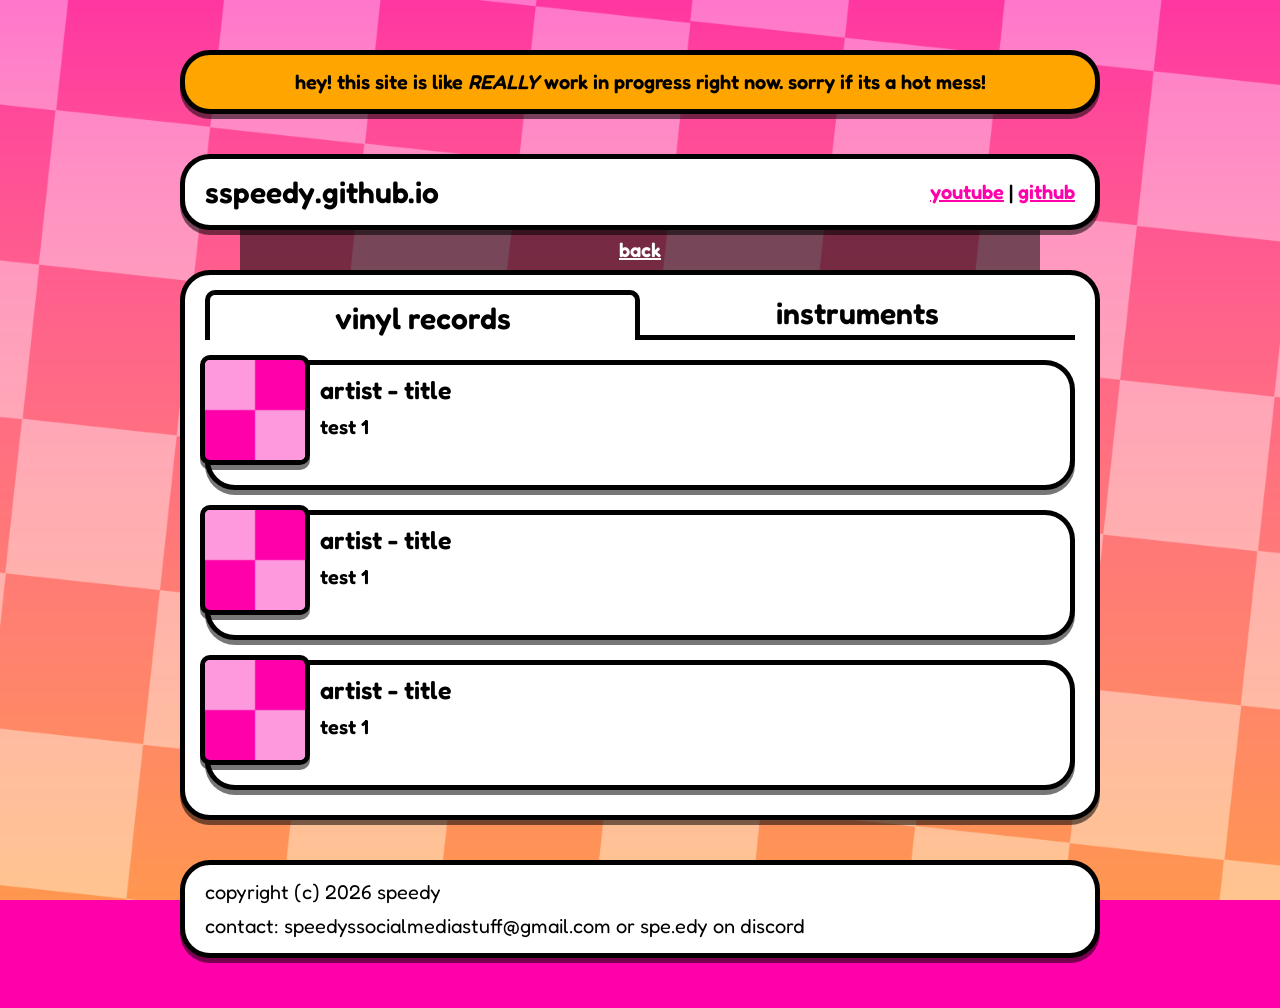
==== collections.html @ 1906265d "top 3 worst javascript programmers ever" ====
<!DOCTYPE html>
<html lang="en">

<head>
  <meta charset="utf-8">
  <link rel="preconnect" href="https://fonts.googleapis.com">
  <link rel="preconnect" href="https://fonts.gstatic.com" crossorigin>
  <link href="https://fonts.googleapis.com/css2?family=Fredoka:wght@300..700&display=swap" rel="stylesheet">
  <link href="./style.css" rel="stylesheet">
  <title>collections</title>
</head>

<body>
  <div class='island banner'>
    <p>hey! this site is like <em>REALLY</em> work in progress right now. sorry if its a hot mess!</p>
  </div>

  <header class='island'>
    <h1>sspeedy.github.io</h1>
    <div>
      <a target="_blank" href="https://www.youtube.com/channel/UCUbMtdZ_6LnVgVAOnBtKr0A">youtube</a> |
      <a target="_blank" href="https://github.com/sspeedy/sspeedy.github.io#">github</a>
    </div>
  </header>

  <nav class="bridge">
    <a href="./index.html">back</a>
  </nav>

  <main class="island">
    <div class="tab">
      <button id="tab1" class="open" type="button" onclick="tab1()">vinyl records</button>
      <button id="tab2" type="button" onclick="tab2()">instruments</button>
    </div>

    <article id="content1">
      <div class="item island">
        <img class="island hover-swap" src="./assets/checker.png" data-hover="./assets/checker2.png">
        <div>
          <h3>artist - title</h3>
          <p>test 1</p>
        </div>
      </div>

      <div class="item island">
        <img class="island hover-swap" src="./assets/checker.png" data-hover="./assets/checker2.png">
        <div>
          <h3>artist - title</h3>
          <p>test 1</p>
        </div>
      </div>

      <div class="item island">
        <img class="island hover-swap" src="./assets/checker.png" data-hover="./assets/checker2.png">
        <div>
          <h3>artist - title</h3>
          <p>test 1</p>
        </div>
      </div>
    </article>

    <article id="content2" style="display: none;">
      <div class="item island">
        <img class="island hover-swap" src="./assets/checker.png" data-hover="./assets/checker2.png">
        <div>
          <h3>instrument</h3>
          <p>test 2</p>
        </div>
      </div>

      <div class="item island">
        <img class="island hover-swap" src="./assets/checker.png" data-hover="./assets/checker2.png">
        <div>
          <h3>instrument</h3>
          <p>test 2</p>
        </div>
      </div>

      <div class="item island">
        <img class="island hover-swap" src="./assets/checker.png" data-hover="./assets/checker2.png">
        <div>
          <h3>instrument</h3>
          <p>test 2</p>
        </div>
      </div>
    </article>
  </main>

  <footer class="island">
    <p>copyright (c) 2026 speedy</p>
    <p>contact: speedyssocialmediastuff@gmail.com or spe.edy on discord</p>
  </footer>

  <script>
    // look the other way i know this is abysmal
    function tab2() {
      document.getElementById("content1").style.display = "none";
      document.getElementById("tab1").classList.remove("open");
      document.getElementById("content2").style.display = "block";
      document.getElementById("tab2").classList.add("open");
    }
    function tab1() {
      document.getElementById("content2").style.display = "none";
      document.getElementById("tab2").classList.remove("open");
      document.getElementById("content1").style.display = "block";
      document.getElementById("tab1").classList.add("open");
    }

    // got this from https://www.html-code-generator.com/html/mouse-hover-image
    // ----
    // Select all images that will use hover swapping
    const images = document.querySelectorAll(".hover-swap");

    images.forEach(img => {
      const originalSrc = img.src;
      const hoverSrc = img.dataset.hover;

      // Skip if no hover image is provided
      if (!hoverSrc) return;

      // Preload hover image for smooth swapping
      new Image().src = hoverSrc;

      // Swap image on hover
      img.addEventListener("mouseenter", () => {
        img.src = hoverSrc;
      });

      // Restore original image
      img.addEventListener("mouseleave", () => {
        img.src = originalSrc;
      });
    });
    // ----
  </script>
</body>

</html>
---- style.css ----
* {
  font-family: "Fredoka", "sans-serif";
  font-weight: 600;
  font-size: 20px;
  margin: 10px 0px;
}

body {
  background: #f0a url(./assets/bg.png) no-repeat fixed center;
  background-size: cover;
  max-width: 1000px;
  margin-left: auto;
  margin-right: auto;
}

.inline-block {
  display: inline-block;
}

.island {
  background-color: white;
  border: 5px solid black;
  border-radius: 30px;
  box-shadow: #00000088 0px 5px 0px 0px;
}
body > .island {
  padding: 5px 20px;
  margin: 40px;
}

header.island {
  margin-bottom: 0px;
  display: flex;
  flex-direction: row;
  justify-content: space-between;
  & div {
    align-content: center;
  }
}

main.island {
  margin-top: 0px;
}

.banner {
  background-color: orange;
  text-align: center;
  margin: 0px;
}

nav {
  background-color: #00000088;
  padding: 10px 20px;
  margin: 0px 100px;
  max-height: 20px;
  display: flex;
  flex-direction: row;
  align-items: center;
  justify-content: space-around;
  & a {
    color: white;
    flex-grow: 1;
  }
}

.tab {
  display: flex;
  & > button {
    color: black;
    font-size: 30px;
    box-sizing: border-box;
    width: 50%;
    height: 50px;
    background-color: white;
    margin: 0px;
    border: none;
    border-bottom: 5px solid black;
    border-radius: 10px 10px 0px 0px;
    &.open {
      border: 5px solid black;
      border-bottom: none;
    }
  }
}
.item {
  margin: 20px 0px;

  & > img {
    float: left;
    height: 100px;
    margin: -10px 10px 0px -10px;
    border-radius: 10px;
  }

  & > div {
    padding: 0px 10px 0px 20px;
    min-height: 100px;
  }
}

h1 {
  font-size: 30px;
}

h2 {
  font-size: 30px;
}

h3 {
  font-size: 25px;
}

a {
  color: #f0a;
  text-align: center;
}

a:hover {
  color: #fa0;
}

footer p {
  font-weight: 400;
}
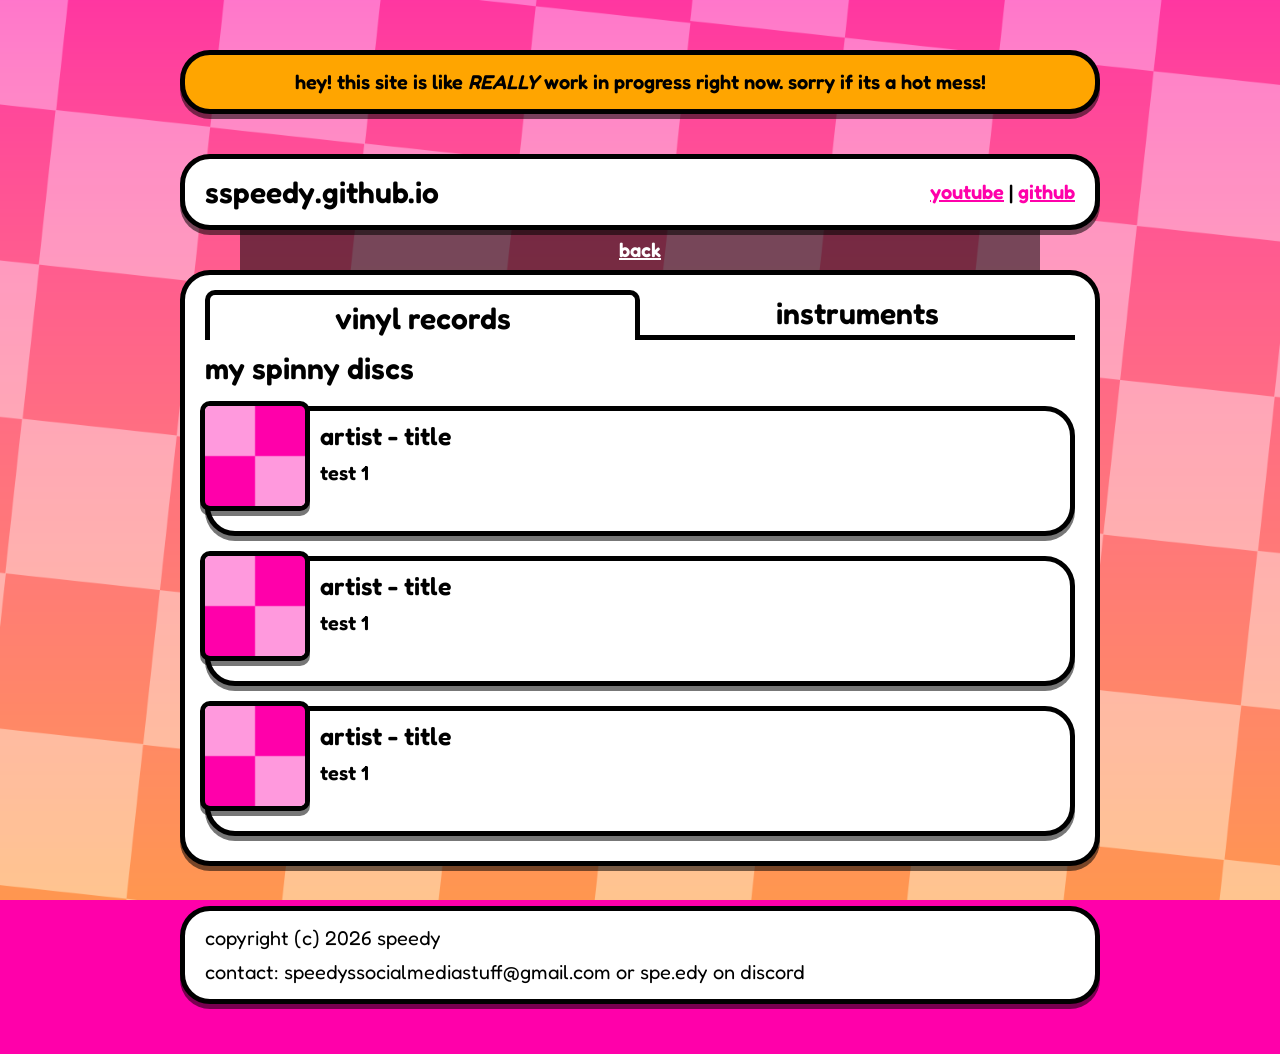
==== commit ae830353: "nahhh he doin too much" ====
--- a/collections.html
+++ b/collections.html
@@ -34,8 +34,13 @@
     </div>
 
     <article id="content1">
+      <h2>my spinny discs</h2>
+
       <div class="item island">
-        <img class="island hover-swap" src="./assets/checker.png" data-hover="./assets/checker2.png">
+        <img class="island"
+        src="./assets/checker.png"
+        onmouseover="this.src='./assets/checker2.png'"
+        onmouseleave="this.src='./assets/checker.png'">
         <div>
           <h3>artist - title</h3>
           <p>test 1</p>
@@ -43,7 +48,10 @@
       </div>
 
       <div class="item island">
-        <img class="island hover-swap" src="./assets/checker.png" data-hover="./assets/checker2.png">
+        <img class="island"
+        src="./assets/checker.png"
+        onmouseover="this.src='./assets/checker2.png'"
+        onmouseleave="this.src='./assets/checker.png'">
         <div>
           <h3>artist - title</h3>
           <p>test 1</p>
@@ -51,7 +59,10 @@
       </div>
 
       <div class="item island">
-        <img class="island hover-swap" src="./assets/checker.png" data-hover="./assets/checker2.png">
+        <img class="island"
+        src="./assets/checker.png"
+        onmouseover="this.src='./assets/checker2.png'"
+        onmouseleave="this.src='./assets/checker.png'">
         <div>
           <h3>artist - title</h3>
           <p>test 1</p>
@@ -60,8 +71,13 @@
     </article>
 
     <article id="content2" style="display: none;">
+      <h2>bro makes music lol</h2>
+
       <div class="item island">
-        <img class="island hover-swap" src="./assets/checker.png" data-hover="./assets/checker2.png">
+        <img class="island"
+        src="./assets/checker.png"
+        onmouseover="this.src='./assets/checker2.png'"
+        onmouseleave="this.src='./assets/checker.png'">
         <div>
           <h3>instrument</h3>
           <p>test 2</p>
@@ -69,7 +85,10 @@
       </div>
 
       <div class="item island">
-        <img class="island hover-swap" src="./assets/checker.png" data-hover="./assets/checker2.png">
+        <img class="island"
+        src="./assets/checker.png"
+        onmouseover="this.src='./assets/checker2.png'"
+        onmouseleave="this.src='./assets/checker.png'">
         <div>
           <h3>instrument</h3>
           <p>test 2</p>
@@ -77,7 +96,10 @@
       </div>
 
       <div class="item island">
-        <img class="island hover-swap" src="./assets/checker.png" data-hover="./assets/checker2.png">
+        <img class="island"
+        src="./assets/checker.png"
+        onmouseover="this.src='./assets/checker2.png'"
+        onmouseleave="this.src='./assets/checker.png'">
         <div>
           <h3>instrument</h3>
           <p>test 2</p>
@@ -105,33 +127,6 @@
       document.getElementById("content1").style.display = "block";
       document.getElementById("tab1").classList.add("open");
     }
-
-    // got this from https://www.html-code-generator.com/html/mouse-hover-image
-    // ----
-    // Select all images that will use hover swapping
-    const images = document.querySelectorAll(".hover-swap");
-
-    images.forEach(img => {
-      const originalSrc = img.src;
-      const hoverSrc = img.dataset.hover;
-
-      // Skip if no hover image is provided
-      if (!hoverSrc) return;
-
-      // Preload hover image for smooth swapping
-      new Image().src = hoverSrc;
-
-      // Swap image on hover
-      img.addEventListener("mouseenter", () => {
-        img.src = hoverSrc;
-      });
-
-      // Restore original image
-      img.addEventListener("mouseleave", () => {
-        img.src = originalSrc;
-      });
-    });
-    // ----
   </script>
 </body>
 
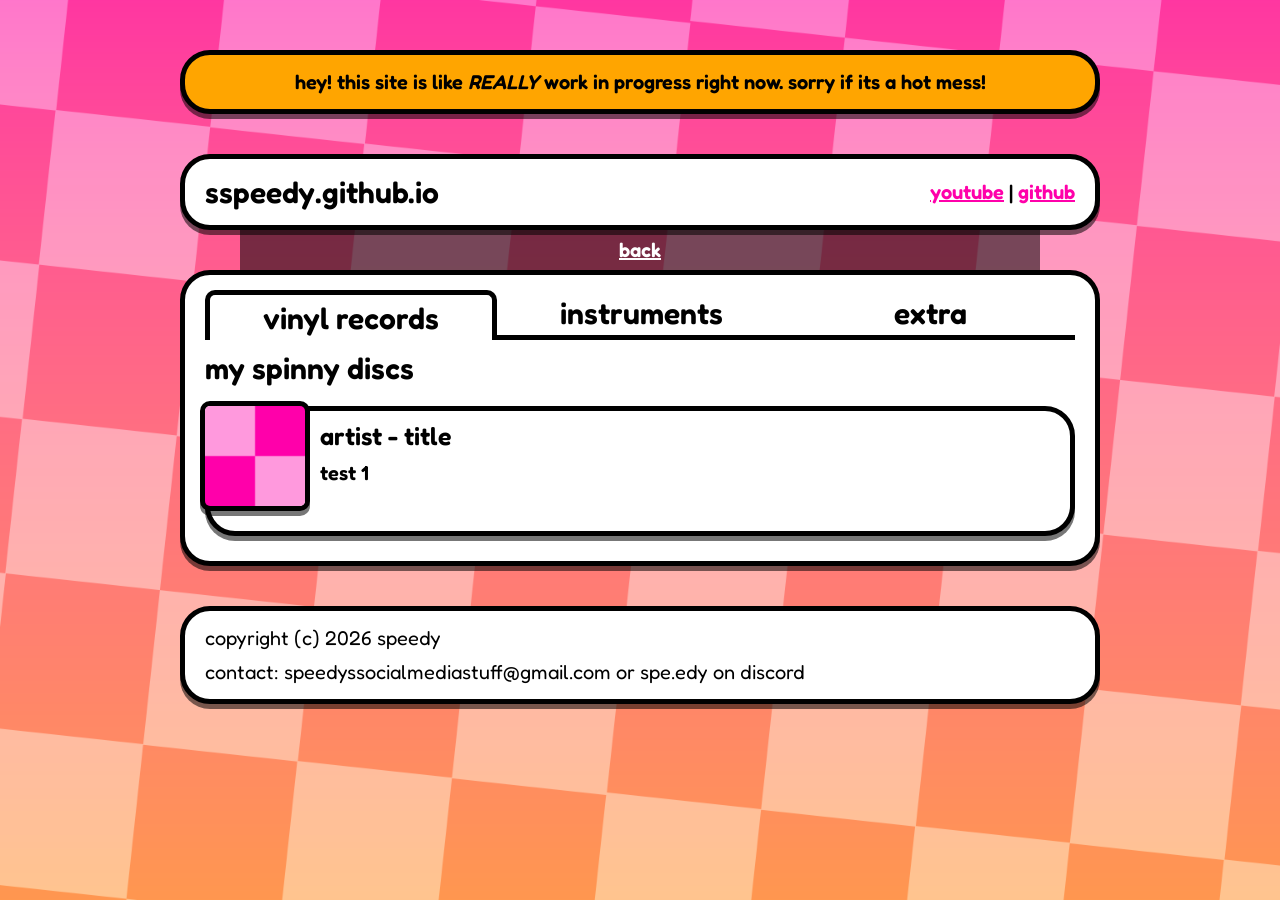
==== commit 81c24d5f: "redid the tab js to be more scaleable" ====
--- a/collections.html
+++ b/collections.html
@@ -27,107 +27,81 @@
     <a href="./index.html">back</a>
   </nav>
 
+  <script>
+    function switchTab(tab, content) {
+      const currentTab = document.querySelector("button.open");
+      const currentContent = document.querySelector("article.open");
+
+      const nextTab = document.getElementById(tab);
+      const nextContent = document.getElementById(content);
+
+      currentTab.classList.remove("open");
+      nextTab.classList.add("open");
+      currentContent.classList.remove("open");
+      nextContent.classList.add("open");
+    }
+  </script>
+
   <main class="island">
     <div class="tab">
-      <button id="tab1" class="open" type="button" onclick="tab1()">vinyl records</button>
-      <button id="tab2" type="button" onclick="tab2()">instruments</button>
+      <button id="tab1" class="open" type="button" onclick="switchTab('tab1', 'content1')">vinyl records</button>
+      <button id="tab2" type="button" onclick="switchTab('tab2', 'content2')">instruments</button>
+      <button id="tab3" type="button" onclick="switchTab('tab3', 'content3')">extra</button>
     </div>
 
-    <article id="content1">
-      <h2>my spinny discs</h2>
+    <div class="content">
+      <article id="content1" class="open">
+        <h2>my spinny discs</h2>
 
-      <div class="item island">
-        <img class="island"
-        src="./assets/checker.png"
-        onmouseover="this.src='./assets/checker2.png'"
-        onmouseleave="this.src='./assets/checker.png'">
-        <div>
-          <h3>artist - title</h3>
-          <p>test 1</p>
+        <div class="item island">
+          <img class="island"
+          src="./assets/checker.png"
+          onmouseover="this.src='./assets/checker2.png'"
+          onmouseleave="this.src='./assets/checker.png'">
+          <div>
+            <h3>artist - title</h3>
+            <p>test 1</p>
+          </div>
         </div>
-      </div>
+      </article>
 
-      <div class="item island">
-        <img class="island"
-        src="./assets/checker.png"
-        onmouseover="this.src='./assets/checker2.png'"
-        onmouseleave="this.src='./assets/checker.png'">
-        <div>
-          <h3>artist - title</h3>
-          <p>test 1</p>
+      <article id="content2">
+        <h2>bro makes music lol</h2>
+
+        <div class="item island">
+          <img class="island"
+          src="./assets/checker.png"
+          onmouseover="this.src='./assets/checker2.png'"
+          onmouseleave="this.src='./assets/checker.png'">
+          <div>
+            <h3>instrument</h3>
+            <p>test 2</p>
+          </div>
         </div>
-      </div>
+      </article>
 
-      <div class="item island">
-        <img class="island"
-        src="./assets/checker.png"
-        onmouseover="this.src='./assets/checker2.png'"
-        onmouseleave="this.src='./assets/checker.png'">
-        <div>
-          <h3>artist - title</h3>
-          <p>test 1</p>
+      <article id="content3">
+        <h2>other thangs</h2>
+
+        <div class="item island">
+          <img class="island"
+          src="./assets/checker.png"
+          onmouseover="this.src='./assets/checker2.png'"
+          onmouseleave="this.src='./assets/checker.png'">
+          <div>
+            <h3>extra</h3>
+            <p>test 3</p>
+          </div>
         </div>
-      </div>
-    </article>
+      </article>
 
-    <article id="content2" style="display: none;">
-      <h2>bro makes music lol</h2>
-
-      <div class="item island">
-        <img class="island"
-        src="./assets/checker.png"
-        onmouseover="this.src='./assets/checker2.png'"
-        onmouseleave="this.src='./assets/checker.png'">
-        <div>
-          <h3>instrument</h3>
-          <p>test 2</p>
-        </div>
-      </div>
-
-      <div class="item island">
-        <img class="island"
-        src="./assets/checker.png"
-        onmouseover="this.src='./assets/checker2.png'"
-        onmouseleave="this.src='./assets/checker.png'">
-        <div>
-          <h3>instrument</h3>
-          <p>test 2</p>
-        </div>
-      </div>
-
-      <div class="item island">
-        <img class="island"
-        src="./assets/checker.png"
-        onmouseover="this.src='./assets/checker2.png'"
-        onmouseleave="this.src='./assets/checker.png'">
-        <div>
-          <h3>instrument</h3>
-          <p>test 2</p>
-        </div>
-      </div>
-    </article>
+    </div>
   </main>
 
   <footer class="island">
     <p>copyright (c) 2026 speedy</p>
     <p>contact: speedyssocialmediastuff@gmail.com or spe.edy on discord</p>
   </footer>
-
-  <script>
-    // look the other way i know this is abysmal
-    function tab2() {
-      document.getElementById("content1").style.display = "none";
-      document.getElementById("tab1").classList.remove("open");
-      document.getElementById("content2").style.display = "block";
-      document.getElementById("tab2").classList.add("open");
-    }
-    function tab1() {
-      document.getElementById("content2").style.display = "none";
-      document.getElementById("tab2").classList.remove("open");
-      document.getElementById("content1").style.display = "block";
-      document.getElementById("tab1").classList.add("open");
-    }
-  </script>
 </body>
 
 </html>
--- a/style.css
+++ b/style.css
@@ -82,6 +82,14 @@
     }
   }
 }
+
+.content article {
+  display: none;
+  &.open {
+    display: block;
+  }
+}
+
 .item {
   margin: 20px 0px;
 
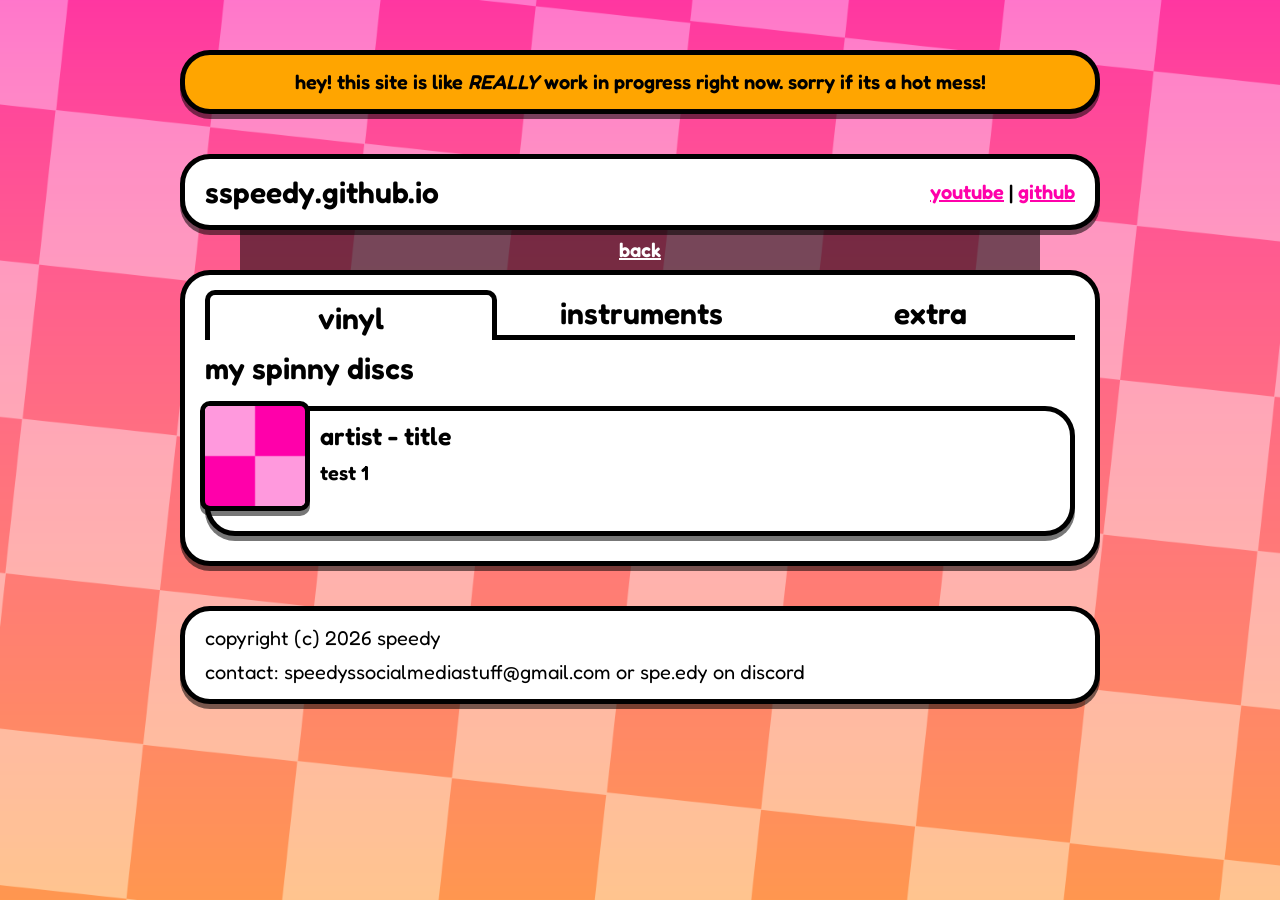
==== commit 5070df93: "shortened 'vinyl records' text" ====
--- a/collections.html
+++ b/collections.html
@@ -44,7 +44,7 @@
 
   <main class="island">
     <div class="tab">
-      <button id="tab1" class="open" type="button" onclick="switchTab('tab1', 'content1')">vinyl records</button>
+      <button id="tab1" class="open" type="button" onclick="switchTab('tab1', 'content1')">vinyl</button>
       <button id="tab2" type="button" onclick="switchTab('tab2', 'content2')">instruments</button>
       <button id="tab3" type="button" onclick="switchTab('tab3', 'content3')">extra</button>
     </div>
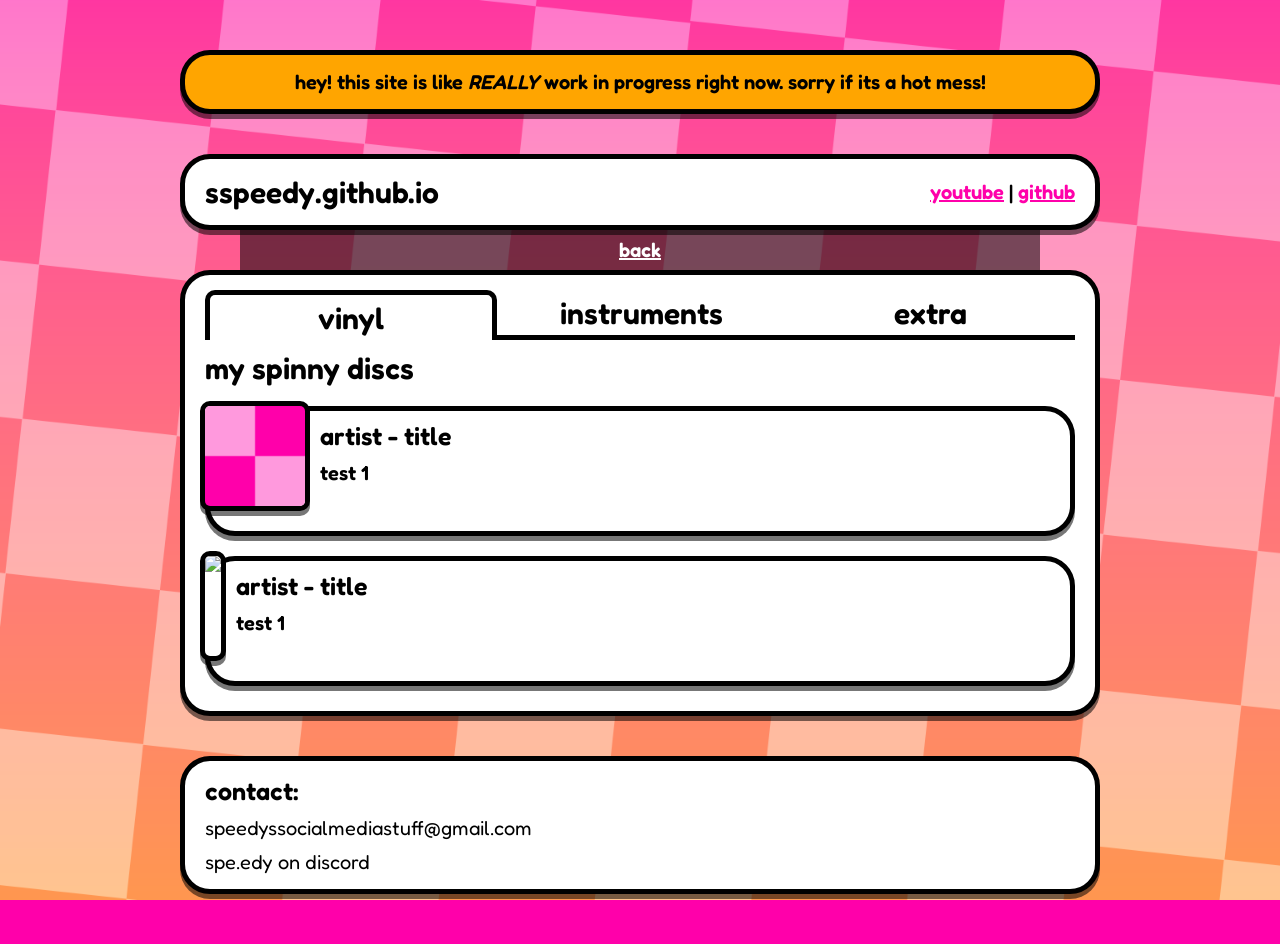
==== commit 12be277d: "minor cleanups idk" ====
--- a/collections.html
+++ b/collections.html
@@ -55,9 +55,18 @@
 
         <div class="item island">
           <img class="island"
-          src="./assets/checker.png"
-          onmouseover="this.src='./assets/checker2.png'"
-          onmouseleave="this.src='./assets/checker.png'">
+               src="./assets/checker.png"
+               onmouseover="this.src='./assets/checker2.png'"
+               onmouseleave="this.src='./assets/checker.png'">
+          <div>
+            <h3>artist - title</h3>
+            <p>test 1</p>
+          </div>
+        </div>
+
+        <div class="item island">
+          <img class="island"
+               src="https://github.com/sspeedy/dotfiles/blob/main/wallpapers/94034.png?raw=true">
           <div>
             <h3>artist - title</h3>
             <p>test 1</p>
@@ -70,9 +79,9 @@
 
         <div class="item island">
           <img class="island"
-          src="./assets/checker.png"
-          onmouseover="this.src='./assets/checker2.png'"
-          onmouseleave="this.src='./assets/checker.png'">
+               src="./assets/checker.png"
+               onmouseover="this.src='./assets/checker2.png'"
+               onmouseleave="this.src='./assets/checker.png'">
           <div>
             <h3>instrument</h3>
             <p>test 2</p>
@@ -85,9 +94,9 @@
 
         <div class="item island">
           <img class="island"
-          src="./assets/checker.png"
-          onmouseover="this.src='./assets/checker2.png'"
-          onmouseleave="this.src='./assets/checker.png'">
+               src="./assets/checker.png"
+               onmouseover="this.src='./assets/checker2.png'"
+               onmouseleave="this.src='./assets/checker.png'">
           <div>
             <h3>extra</h3>
             <p>test 3</p>
@@ -99,8 +108,9 @@
   </main>
 
   <footer class="island">
-    <p>copyright (c) 2026 speedy</p>
-    <p>contact: speedyssocialmediastuff@gmail.com or spe.edy on discord</p>
+    <h3>contact:</h3>
+    <p>speedyssocialmediastuff@gmail.com</p>
+    <p>spe.edy on discord</p>
   </footer>
 </body>
 
--- a/style.css
+++ b/style.css
@@ -91,6 +91,7 @@
 }
 
 .item {
+    clear: left;
   margin: 20px 0px;
 
   & > img {
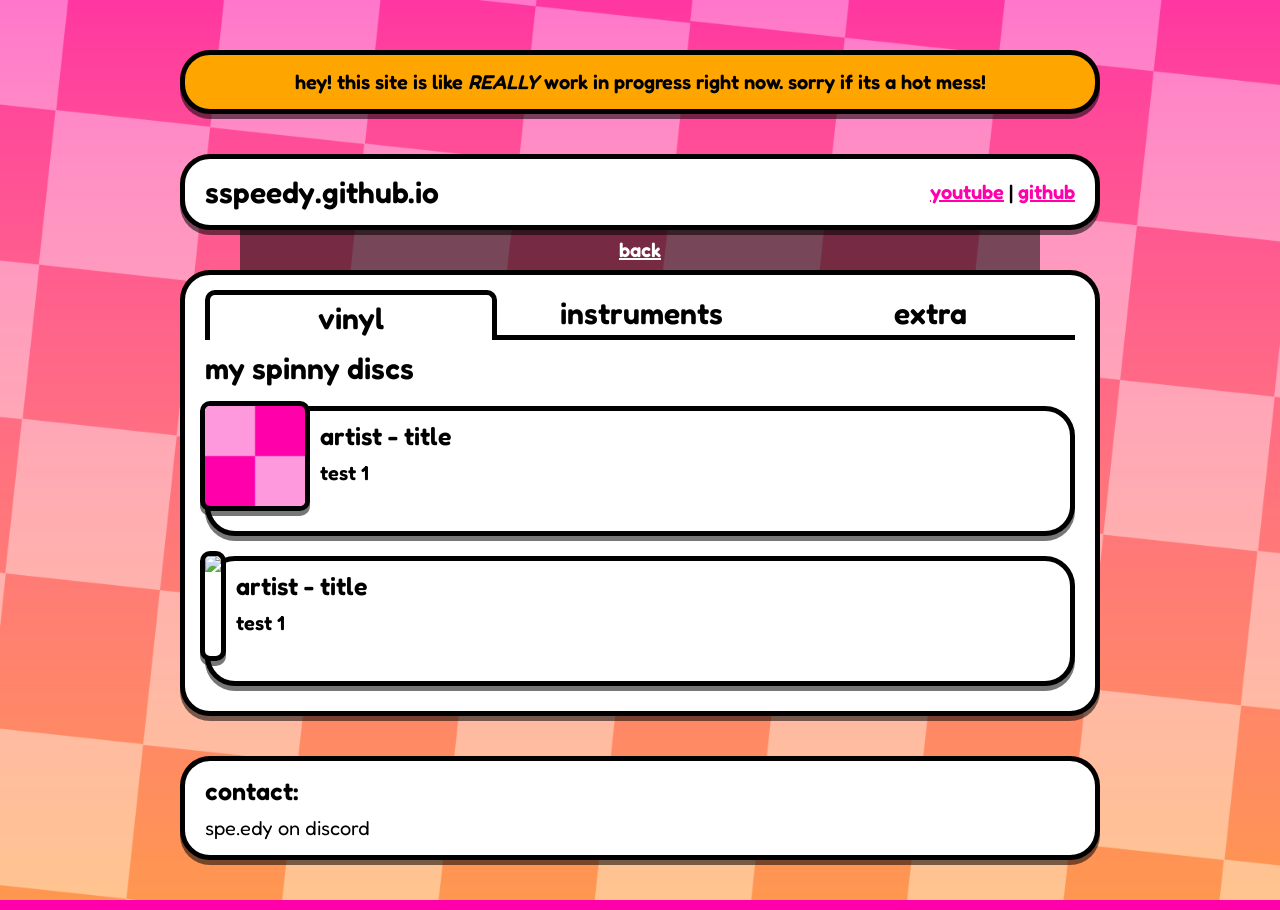
==== commit 2862be4e: "actually dont email me i wont check" ====
--- a/collections.html
+++ b/collections.html
@@ -109,7 +109,6 @@
 
   <footer class="island">
     <h3>contact:</h3>
-    <p>speedyssocialmediastuff@gmail.com</p>
     <p>spe.edy on discord</p>
   </footer>
 </body>
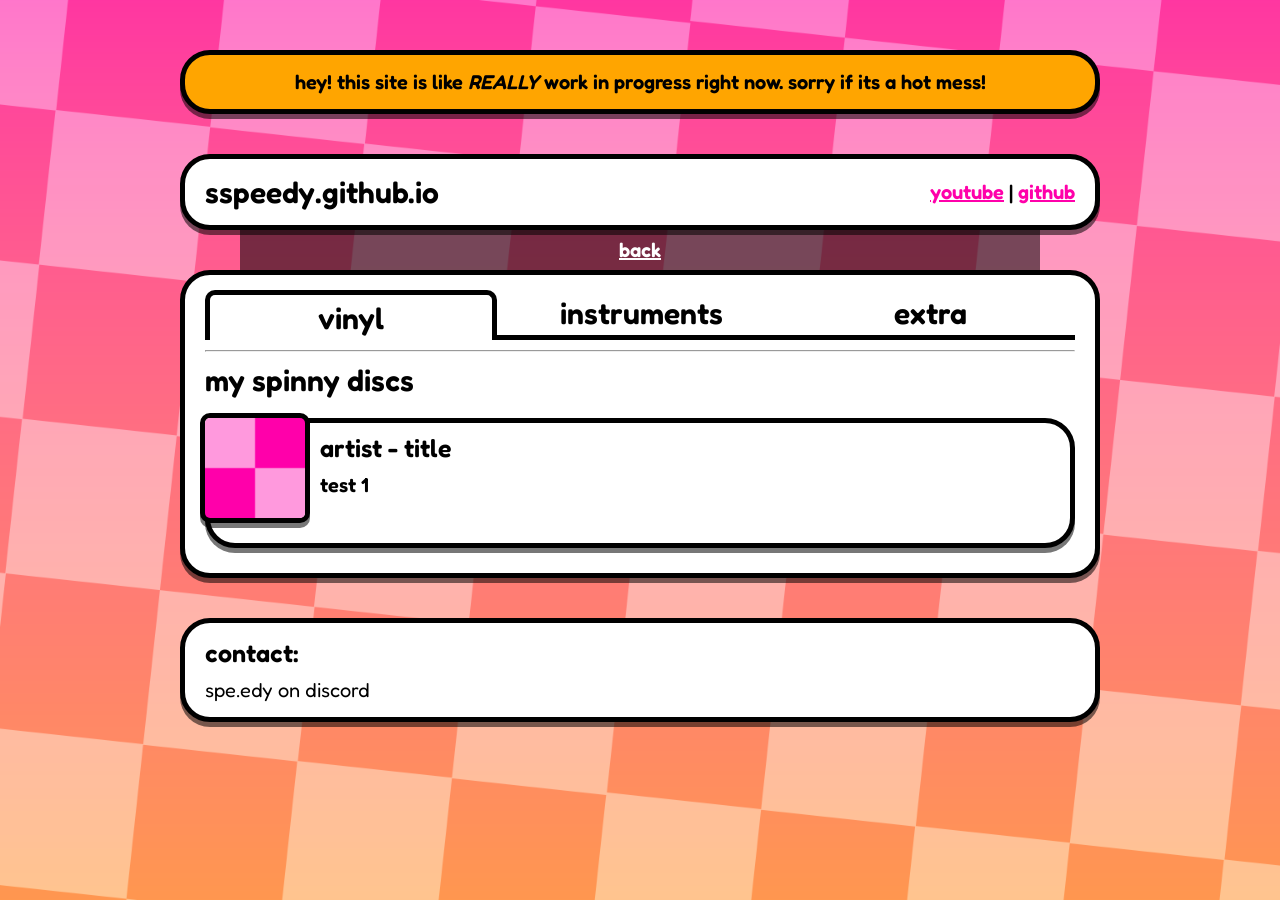
==== commit 1d482cdd: "forgot to remove that wird looking placeholder" ====
--- a/collections.html
+++ b/collections.html
@@ -49,6 +49,8 @@
       <button id="tab3" type="button" onclick="switchTab('tab3', 'content3')">extra</button>
     </div>
 
+    <hr>
+
     <div class="content">
       <article id="content1" class="open">
         <h2>my spinny discs</h2>
@@ -58,15 +60,6 @@
                src="./assets/checker.png"
                onmouseover="this.src='./assets/checker2.png'"
                onmouseleave="this.src='./assets/checker.png'">
-          <div>
-            <h3>artist - title</h3>
-            <p>test 1</p>
-          </div>
-        </div>
-
-        <div class="item island">
-          <img class="island"
-               src="https://github.com/sspeedy/dotfiles/blob/main/wallpapers/94034.png?raw=true">
           <div>
             <h3>artist - title</h3>
             <p>test 1</p>
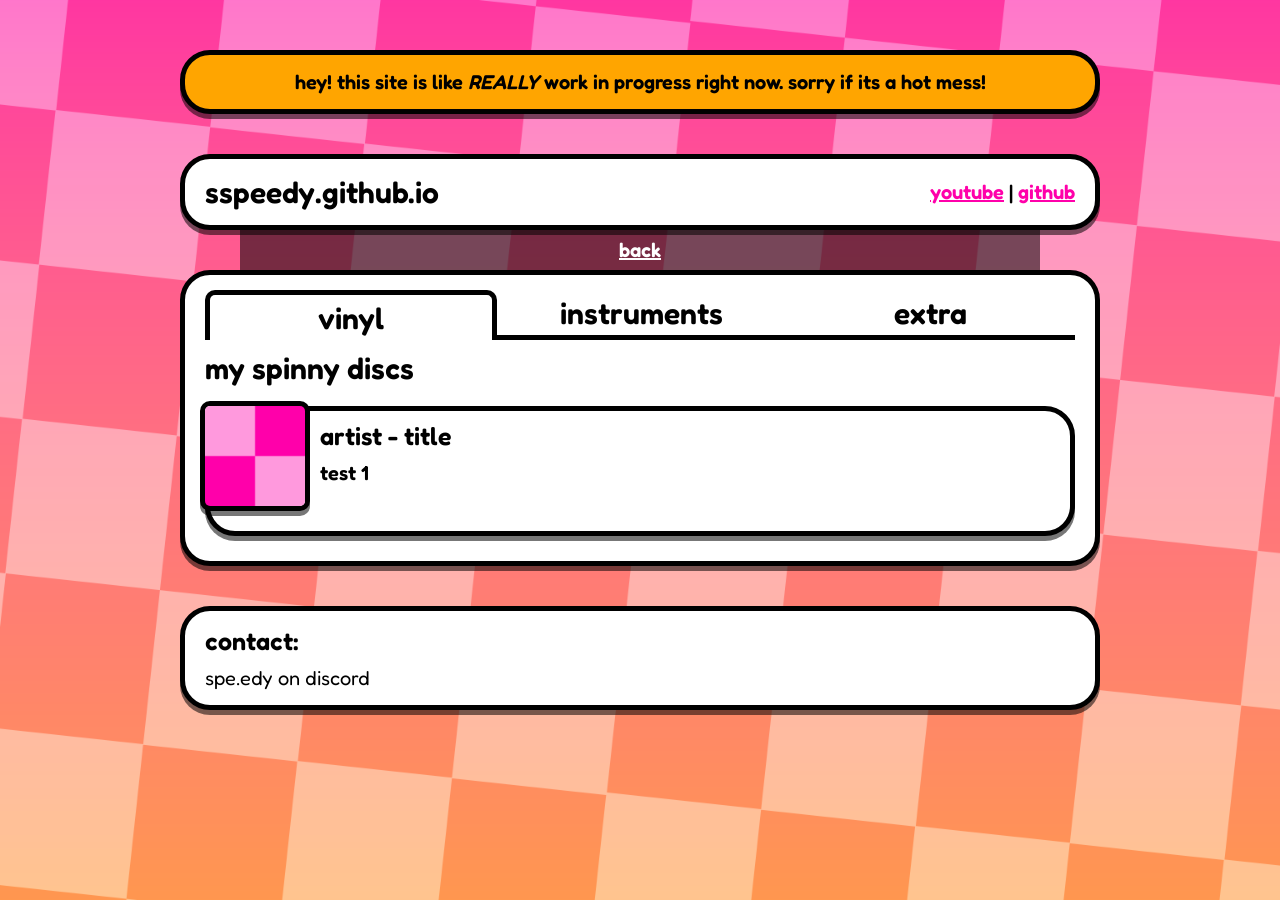
==== commit 9b275024: "cleaning up and added wip page" ====
--- a/collections.html
+++ b/collections.html
@@ -27,29 +27,12 @@
     <a href="./index.html">back</a>
   </nav>
 
-  <script>
-    function switchTab(tab, content) {
-      const currentTab = document.querySelector("button.open");
-      const currentContent = document.querySelector("article.open");
-
-      const nextTab = document.getElementById(tab);
-      const nextContent = document.getElementById(content);
-
-      currentTab.classList.remove("open");
-      nextTab.classList.add("open");
-      currentContent.classList.remove("open");
-      nextContent.classList.add("open");
-    }
-  </script>
-
   <main class="island">
     <div class="tab">
       <button id="tab1" class="open" type="button" onclick="switchTab('tab1', 'content1')">vinyl</button>
       <button id="tab2" type="button" onclick="switchTab('tab2', 'content2')">instruments</button>
       <button id="tab3" type="button" onclick="switchTab('tab3', 'content3')">extra</button>
     </div>
-
-    <hr>
 
     <div class="content">
       <article id="content1" class="open">
@@ -104,6 +87,21 @@
     <h3>contact:</h3>
     <p>spe.edy on discord</p>
   </footer>
+
+  <script>
+    function switchTab(tab, content) {
+      const currentTab = document.querySelector("button.open");
+      const currentContent = document.querySelector("article.open");
+
+      const nextTab = document.getElementById(tab);
+      const nextContent = document.getElementById(content);
+
+      currentTab.classList.remove("open");
+      nextTab.classList.add("open");
+      currentContent.classList.remove("open");
+      nextContent.classList.add("open");
+    }
+  </script>
 </body>
 
 </html>
--- a/style.css
+++ b/style.css
@@ -11,10 +11,6 @@
   max-width: 1000px;
   margin-left: auto;
   margin-right: auto;
-}
-
-.inline-block {
-  display: inline-block;
 }
 
 .island {
